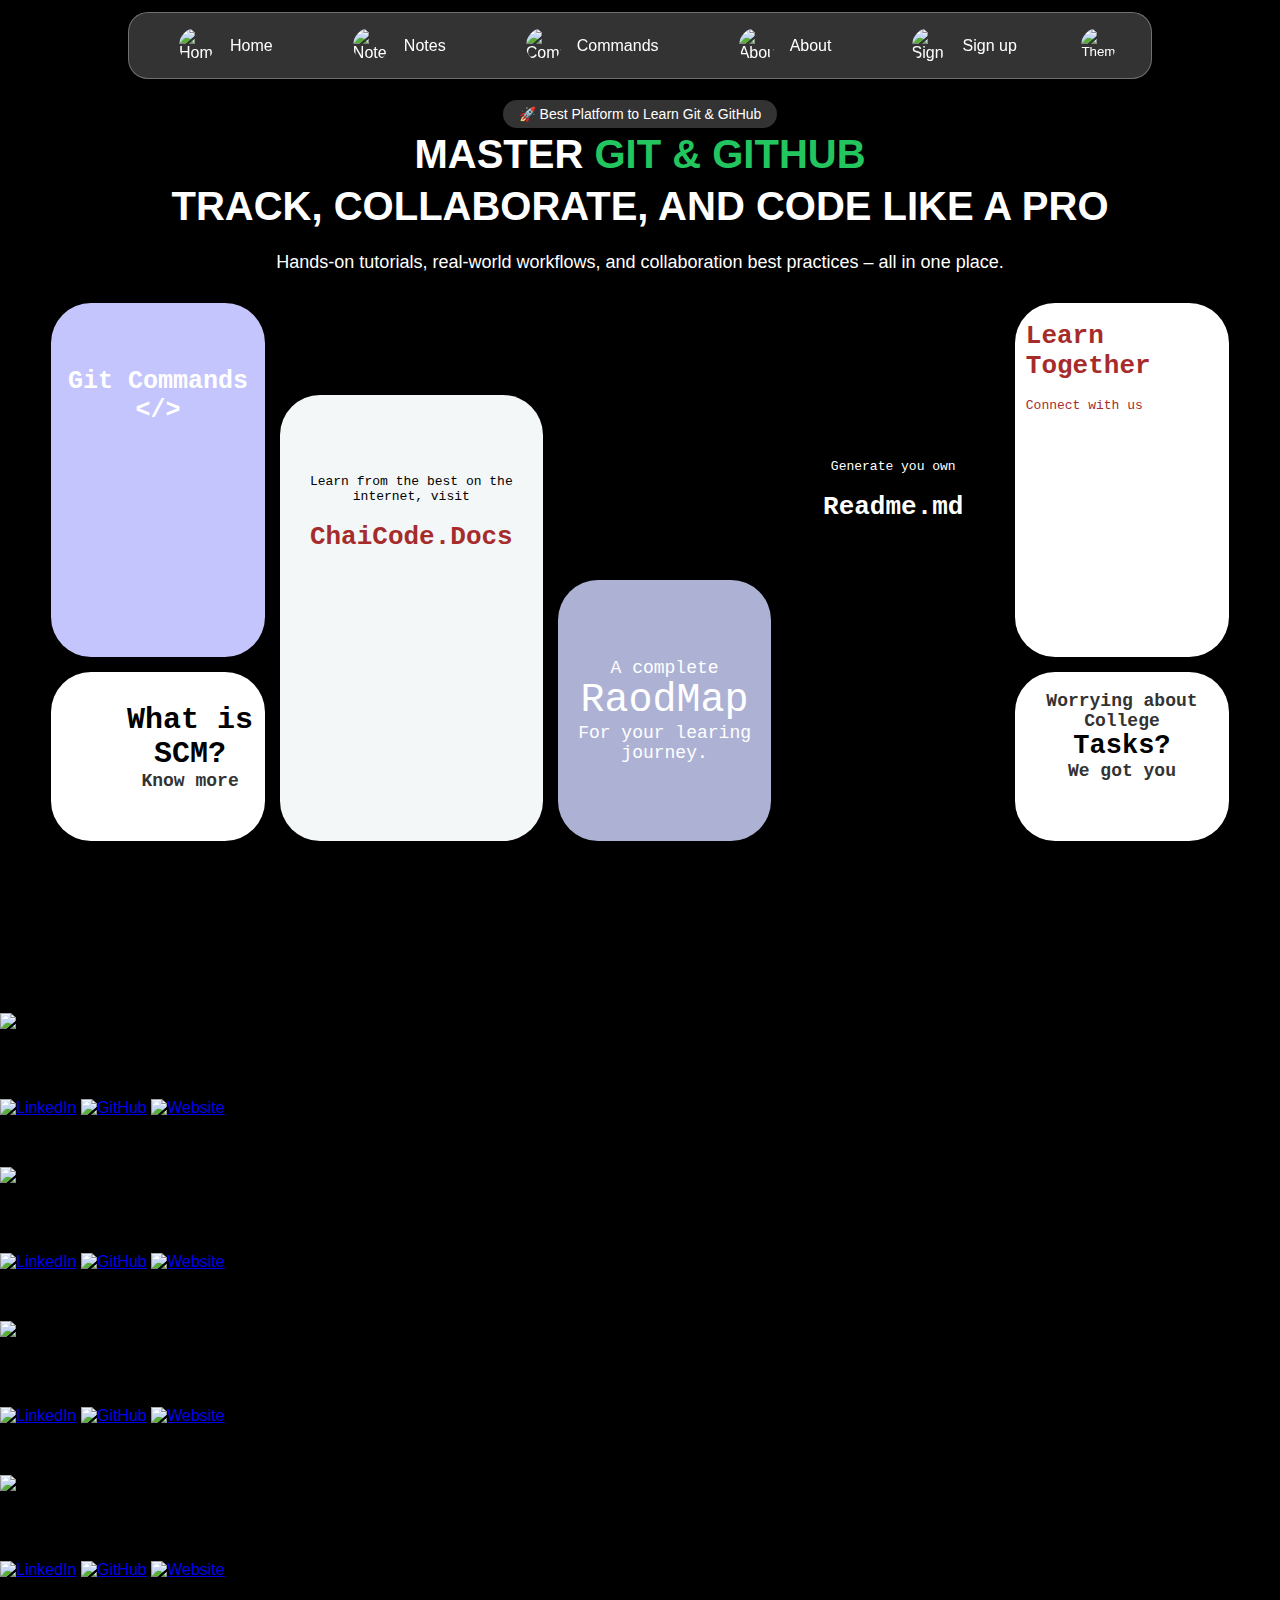
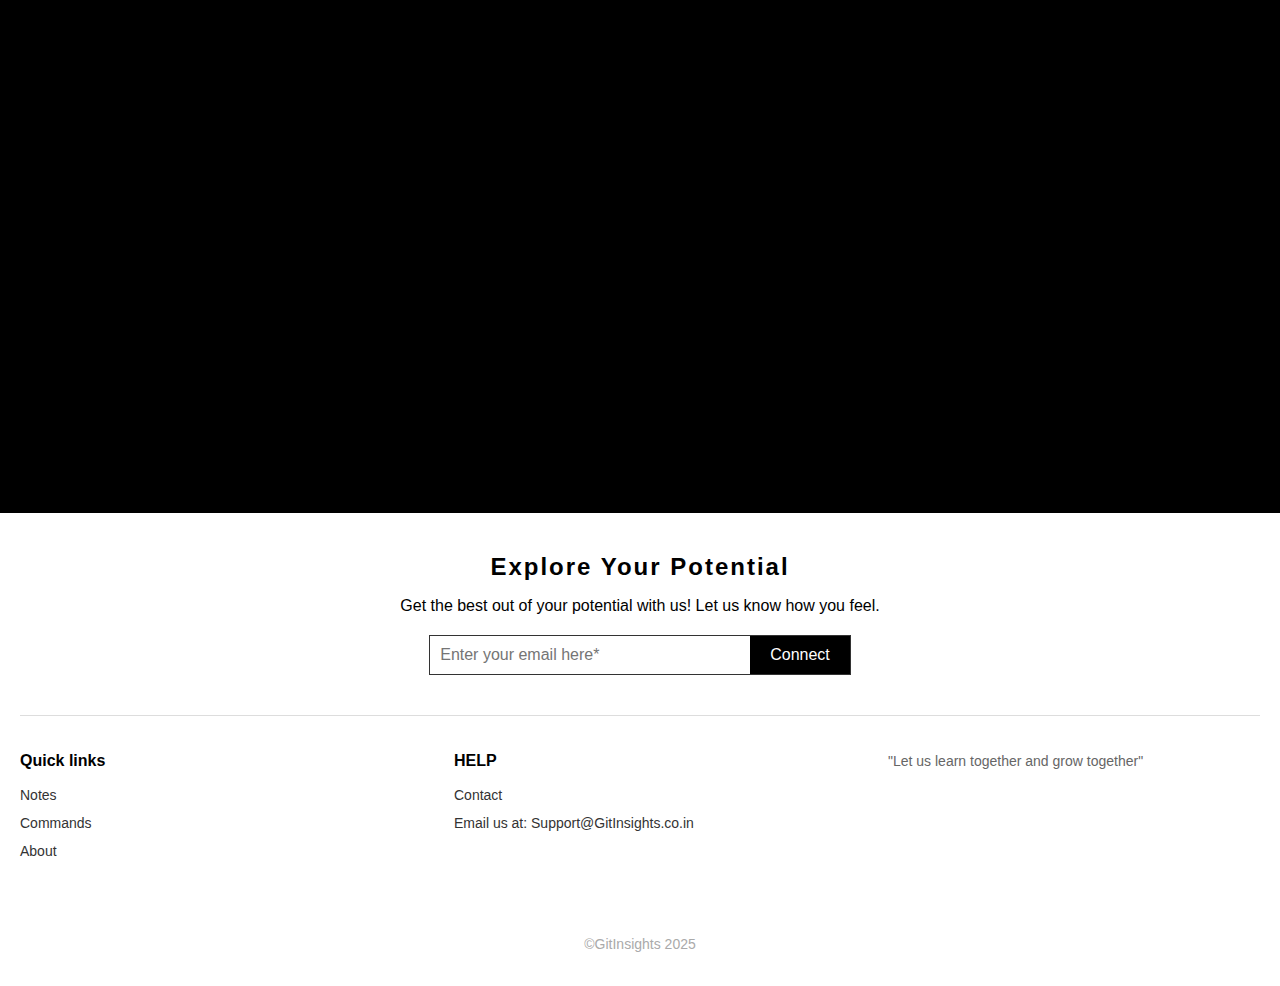
==== index.html @ b29da551 "updating notes link on navbar" ====
<!DOCTYPE html>
<html lang="en">
  <head>
    <meta charset="UTF-8" />
    <meta name="viewport" content="width=device-width, initial-scale=1.0" />
    <title>GitInsights</title>
    <link rel="stylesheet" href="home.css" />
    <link rel="icon" href="images\logo.png" type="image/png" />
    </head>
  <body>
    <nav class="navbar">
      <div class="navbar-container">
        <div class="navbar-items">
          <a href="#" class="navbar-item">
            <img
              src="https://i.pinimg.com/474x/7a/4e/06/7a4e0680f640a082ff37ab91f86bae1f.jpg"
              alt="Home"
              class="navbar-icon"
            />
            <span>Home</span>
          </a>
          <a href="notes.html" class="navbar-item">
            <img
              src="https://i.pinimg.com/474x/30/e2/13/30e213be64a823462db0dcf66d9ec0a9.jpg"
              alt="Notes"
              class="navbar-icon"
            />
            <span>Notes</span>
          </a>
          <a href="#" class="navbar-item">
            <img
              src="https://i.pinimg.com/474x/65/ce/f3/65cef34884f3d3936e85ee51a907212b.jpg"
              alt="Commands"
              class="navbar-icon"
            />
            <span>Commands</span>
          </a>
          <a href="#" class="navbar-item">
            <img
              src="https://i.pinimg.com/474x/ae/3d/15/ae3d150a02f8e238a585eb3b82d9f47a.jpg"
              alt="About"
              class="navbar-icon"
            />
            <span>About</span>
          </a>
          <a href="login.html" class="navbar-item">
            <img
              src="https://i.pinimg.com/474x/3c/ae/07/3cae079ca0b9e55ec6bfc1b358c9b1e2.jpg"
              alt="Sign up"
              class="navbar-icon"
            />
            <span>Sign up</span>
          </a>
          <!-- Theme Toggle Button -->
          <button id="theme-toggle" class="navbar-item theme-toggle-button">
            <img
              src="https://i.pinimg.com/736x/44/60/ea/4460ea86bcd6973935f1f1c8fa1fc4da.jpg"
              alt="Theme Toggle"
              class="navbar-icon"
            />
          </button>
        </div>
      </div>
    </nav>

    <section class="hero">
      <div class="badge">🚀 Best Platform to Learn Git & GitHub</div>
      <h1>
        MASTER <span class="highlight">GIT & GITHUB</span><br />
        TRACK, COLLABORATE, AND CODE LIKE A PRO
      </h1>
      <p>
        Hands-on tutorials, real-world workflows, and collaboration best
        practices – all in one place.
      </p>
    </section>

    <div class="parent">
      <div class="div1">Git Commands &lt;/&gt;</div>
      <div class="div3">
        What is SCM?
        <p>Know more</p>
      </div>
      <div
        class="div4"
        onclick="window.open('https://docs.chaicode.com/git-and-github/', '_blank')"
      >
        Learn from the best on the internet, visit
        <h1>ChaiCode.Docs</h1>
      </div>
      <div class="div6">
        A complete
        <p>RaodMap</p>
        For your learing journey.
      </div>
      <div
        class="div7"
        onclick="window.open('https://rahuldkjain.github.io/gh-profile-readme-generator/', '_blank')"
      >
        Generate you own
        <h1>Readme.md</h1>
      </div>
      <div
        class="div8"
        onclick="document.getElementById('testimonials-section').scrollIntoView({ behavior: 'smooth' });"
      >
        <h1>Learn Together</h1>
        Connect with us
      </div>
      <div class="div9">
        <p>Worrying about College</p>
        <h2>Tasks?</h2>
        <p>We got you</p>
      </div>
    </div>

    <section class="testimonials-section" id="testimonials-section">
      <h1>&lt;/&gt;Developers</h1>
      <p class="sub-heading">
        Developed as a team project for Source Code management
      </p>

      <div class="testimonials-container">
        <div class="testimonial-box">
          <img
            src="https://i.pinimg.com/enabled_hi/474x/17/df/a9/17dfa916f8e4ca133dbbf0b4fbf76c3c.jpg"
            alt="Aman Singh"
          />
          <h2>Aman Singh</h2>
          <div class="social-icons">
            <a href="https://www.linkedin.com/in/aman-singh-96115a335/"
              ><img
                src="https://i.pinimg.com/474x/8a/15/b6/8a15b646a6856d20854c2ac22623d971.jpg"
                alt="LinkedIn"
            /></a>
            <a href="https://github.com/Amxn-7"
              ><img
                src="https://i.pinimg.com/474x/64/88/0b/64880b9b0fe5b53bbe3f7280d262b33f.jpg"
                alt="GitHub"
            /></a>
            <a
              href="https://mail.google.com/mail/?view=cm&fs=1&to=abhisheksharma7340733@gmail.com,aman8560856@gmail.com&su=Inquiry&body=Hey%2C%20really%20liked%20your%20work%2C%20I%20would%20love%20to%20collaborate%20with%20you."
              target="_blank"
              ><img
                src="https://i.pinimg.com/474x/26/c7/08/26c7089c48f9bb763e9cca3db502bd57.jpg"
                alt="Website"
            /></a>
          </div>
          <p class="quote">
            The claims of duty or the obligations of business it will frequently
            occur that pleasures have to be repudiated and annoyances accepted.
          </p>
        </div>

        <div class="testimonial-box">
          <img
            src="https://i.pinimg.com/474x/a1/75/4d/a1754d2764d039042cd869db45c77d6f.jpg"
            alt="Abhishek"
          />
          <h2>Abhishek</h2>
          <div class="social-icons">
            <a href="https://www.linkedin.com/in/abhishek-sharma-16a8071b7/"
              ><img
                src="https://i.pinimg.com/474x/8a/15/b6/8a15b646a6856d20854c2ac22623d971.jpg"
                alt="LinkedIn"
            /></a>
            <a href="https://github.com/abhishekkksharma"
              ><img
                src="https://i.pinimg.com/474x/64/88/0b/64880b9b0fe5b53bbe3f7280d262b33f.jpg"
                alt="GitHub"
            /></a>
            <a
              href="https://mail.google.com/mail/?view=cm&fs=1&to=abhisheksharma7340733@gmail.com,aman8560856@gmail.com&su=Inquiry&body=Hey%2C%20really%20liked%20your%20work%2C%20I%20would%20love%20to%20collaborate%20with%20you."
              target="_blank"
              ><img
                src="https://i.pinimg.com/474x/26/c7/08/26c7089c48f9bb763e9cca3db502bd57.jpg"
                alt="Website"
            /></a>
          </div>
          <p class="quote">
            The claims of duty or the obligations of business it will frequently
            occur that pleasures have to be repudiated and annoyances accepted.
          </p>
        </div>

        <div class="testimonial-box">
          <img
            src="https://i.pinimg.com/474x/47/8b/b3/478bb3b8a89013ada49c03467d26cee2.jpg"
            alt="Addy"
          />
          <h2>Addy</h2>
          <div class="social-icons">
            <a href="#"
              ><img
                src="https://i.pinimg.com/474x/8a/15/b6/8a15b646a6856d20854c2ac22623d971.jpg"
                alt="LinkedIn"
            /></a>
            <a href="https://github.com/addy0019"
              ><img
                src="https://i.pinimg.com/474x/64/88/0b/64880b9b0fe5b53bbe3f7280d262b33f.jpg"
                alt="GitHub"
            /></a>
            <a
              href="https://mail.google.com/mail/?view=cm&fs=1&to=abhisheksharma7340733@gmail.com,aman8560856@gmail.com&su=Inquiry&body=Hey%2C%20really%20liked%20your%20work%2C%20I%20would%20love%20to%20collaborate%20with%20you."
              target="_blank"
              ><img
                src="https://i.pinimg.com/474x/26/c7/08/26c7089c48f9bb763e9cca3db502bd57.jpg"
                alt="Website"
            /></a>
          </div>
          <p class="quote">
            The claims of duty or the obligations of business it will frequently
            occur that pleasures have to be repudiated and annoyances accepted.
          </p>
        </div>

        <div class="testimonial-box">
          <img
            src="https://i.pinimg.com/474x/ef/ff/70/efff7099ac16556c6f83ba47d08a3650.jpg"
            alt="Mridul"
          />
          <h2>Mridul</h2>
          <div class="social-icons">
            <a href="#"
              ><img
                src="https://i.pinimg.com/474x/8a/15/b6/8a15b646a6856d20854c2ac22623d971.jpg"
                alt="LinkedIn"
            /></a>
            <a href="https://github.com/Mridul-1432"
              ><img
                src="https://i.pinimg.com/474x/64/88/0b/64880b9b0fe5b53bbe3f7280d262b33f.jpg"
                alt="GitHub"
            /></a>
            <a
              href="https://mail.google.com/mail/?view=cm&fs=1&to=abhisheksharma7340733@gmail.com,aman8560856@gmail.com&su=Inquiry&body=Hey%2C%20really%20liked%20your%20work%2C%20I%20would%20love%20to%20collaborate%20with%20you."
              target="_blank"
              ><img
                src="https://i.pinimg.com/474x/26/c7/08/26c7089c48f9bb763e9cca3db502bd57.jpg"
                alt="Website"
            /></a>
          </div>
          <p class="quote">
            The claims of duty or the obligations of business it will frequently
            occur that pleasures have to be repudiated and annoyances accepted.
          </p>
        </div>
      </div>
    </section>

    <script>
      // JavaScript for Theme Toggle
      const themeToggle = document.getElementById("theme-toggle");
      const body = document.body;

      // Check for saved theme in localStorage
      const savedTheme = localStorage.getItem("theme");
      if (savedTheme) {
        body.classList.add(savedTheme);
      }

      themeToggle.addEventListener("click", () => {
        body.classList.toggle("light-theme");
        if (body.classList.contains("light-theme")) {
          localStorage.setItem("theme", "light-theme");
        } else {
          localStorage.setItem("theme", "");
        }
      });
    </script>

    <!-------------------------------------- footer section     ---------------------------------------->
    <div class="container-footer">
      <section class="newsletter">
        <h2>Explore Your Potential</h2>
        <p>
          Get the best out of your potential with us! Let us know how you feel.
        </p>
        <form class="email-form">
          <input type="email" placeholder="Enter your email here*" required />
          <button type="submit">Connect</button>
        </form>
      </section>

      <footer>
        <div class="footer-section about">
          <h3>Quick links</h3>
          <ul>
            <li><a href="#">Notes</a></li>
            <li><a href="jobs.html">Commands</a></li>
            <li><a href="#">About</a></li>
          </ul>
        </div>

        <div class="footer-section help">
          <h3>HELP</h3>
          <ul>
            <li>
              <a
                href="mailto:abhisheksharma7340733@gmail.com,aman8560856@gmail.com?subject=Inquiry&body=Hello%20there,%20I'd%20like%20to%20ask..."
                target="_blank"
                >Contact</a
              >
            </li>
            <li>
              <a
                href="mailto:abhisheksharma7340733@gmail.com,aman8560856@gmail.com?subject=Inquiry&body=Hello%20there,%20I'd%20like%20to%20ask..."
                target="_blank"
                id="support"
                >Email us at: Support@GitInsights.co.in</a
              >
            </li>
          </ul>
        </div>

        <div class="footer-section bio">
          <p>"Let us learn together and grow together"</p>
        </div>
      </footer>

      <div class="copyright">
        <p>©GitInsights 2025</p>
      </div>
    </div>
  </body>
</html>
---- home.css ----
/* Light Theme */
body.light-theme {
  background-color: rgb(212, 204, 204);
}

body.light-theme .navbar {
  background: rgba(255, 255, 255, 0.267); /* Darker background for contrast */
  border: 1px solid rgba(0, 0, 0, 0.3); /* Darker border */
}

body.light-theme .navbar-item {
  color: rgb(0, 0, 0); /* Black text for light theme */
}

body.light-theme .navbar-item:hover {
  background: rgb(255, 255, 255); /* Darker hover effect */
}

/* Toggle Button Styling */
.theme-toggle-button {
  cursor: pointer;
  background: none;
  border: none;
  width: 34px; /* Fixed width for circle */
  height: 34px; /* Fixed height for circle */
  border-radius: 50%; /* Make it circular */
  display: flex;
  align-items: center;
  justify-content: center;
  transition: background 0.3s ease;
}

.theme-toggle-button:hover {
  background: rgba(255, 255, 255, 0.4);
}

body.light-theme .theme-toggle-button:hover {
  background: rgb(255, 255, 255); /* Darker hover effect */
}

.theme-toggle-button .navbar-icon {
  width: 35px; /* Adjust icon size */
  height: 35px;
  filter: invert(0); /* Make icon white in dark theme */
}

body.light-theme .theme-toggle-button .navbar-icon {
  filter: invert(1); /* Make icon black in light theme */
}

html {
  scroll-behavior: smooth;
}
body {
  margin: 0;
  height: 100vh;
  font-family: Arial, sans-serif;
  background-color: black;
  /* background: radial-gradient(
    circle at center,
    #000000 0%,
    #030637 50%,
    #000000 100%
  );
  background-size: 200% 200%;
  animation: gradientAnimation 40s ease infinite;
}

@keyframes gradientAnimation {
  0% {
    background-position: 0% 50%;
  }
  50% {
    background-position: 100% 50%;
  }
  100% {
    background-position: 0% 50%;
  } */
}
/* Dark Theme: Hero Section */
body:not(.light-theme) .hero h1,
body:not(.light-theme) .hero p {
  color: white;
}

body:not(.light-theme) .badge {
  background-color: rgba(255, 255, 255, 0.2);
  color: white;
}

.navbar {
  background: rgba(255, 255, 255, 0.2);
  backdrop-filter: blur(10px);
  border-radius: 20px;
  padding: 5px 10px;
  box-shadow: 0 4px 6px rgba(0, 0, 0, 0.1);
  position: fixed;
  top: 12px;
  left: 10%;
  right: 10%;
  z-index: 1000;
  border: 1px solid rgba(255, 255, 255, 0.3); /* Lighter border for better contrast */
}

.navbar-container {
  display: flex;
  justify-content: space-between;
  align-items: center;
  max-width: 1200px;
  margin: 0 auto;
}

.navbar-items {
  display: flex;
  justify-content: space-around;
  align-items: center;
  width: 100%;
}

.navbar-icon {
  width: 35px; /* You can adjust the size */
  height: 35px;
  border-radius: 18px;
  /* opacity: .7; */
}
.navbar-item span {
  margin-left: 8px;
}

.navbar-item {
  color: rgb(
    255,
    255,
    255
  ); /* White text for better contrast on dark background */
  text-decoration: none;
  padding: 10px 15px;
  border-radius: 20px;
  transition: background 0.3s ease;
  display: flex;
  align-items: center;
  gap: 8px;
}

.navbar-item:hover {
  background: rgba(255, 255, 255, 0.4);
}

/* Hide menu toggle button */
.menu-toggle {
  display: none;
}

.parent {
  display: grid;
  grid-template-columns: repeat(5, 1fr);
  grid-template-rows: repeat(7, 1fr);
  gap: 15px;
  /* height: 600px; */
  height: 70%;
  margin-bottom: 80px;
  margin-left: 4%;
  margin-right: 4%;
  margin-top: -80px;
}
.parent div {
  border-radius: 40px;
}
.parent div:hover {
  border: 2px solid white;
  box-shadow: 0 0 20px rgba(255, 255, 255, 0.7);
  transition: box-shadow 0.3s ease, border 0.3s ease;
}
.div1 {
  grid-row: span 4 / span 4;
  grid-row-start: 2;
  background-color: white;
  background-image: url(https://i.pinimg.com/736x/97/17/1b/97171bd3726ad80a25d7ce7d5028db87.jpg);
  background-color: #c4c5fd;
  background-size: contain;
  background-position: bottom;
  background-repeat: no-repeat;
  color: white;
  font-family: monospace;
  padding-top: 30%;
  font-size: 25px;
  font-weight: bold;
  text-align: center;
}

.div3 {
  grid-row: span 2 / span 2;
  grid-column-start: 1;
  grid-row-start: 6;
  background-image: url(https://i.pinimg.com/474x/53/e4/1e/53e41e4bb6bba5a24deebf3617409715.jpg);
  background-size: contain;
  background-repeat: no-repeat;
  background-position: left bottom;
  background-color: white;
  font-size: 30px;
  font-weight: bold;
  font-family: monospace;
  align-content: center;
  padding-left: 30%;
  text-align: center;
  color: black;
}
.div3 p {
  font-size: 18px;
  margin-top: 0px;
  color: #333;
}

.div4 {
  grid-row: span 5 / span 5;
  grid-column-start: 2;
  grid-row-start: 3;
  background-color: #f3f7f8;
  background-image: url(https://i.pinimg.com/736x/48/b2/3f/48b23f802ec2a3f9a81cf5a308e6ddbe.jpg);
  background-size: contain;
  background-position: bottom;
  background-repeat: no-repeat;
  padding-top: 30%;
  text-align: center;
  padding-left: 30px;
  padding-right: 30px;
  font-family: monospace;
}
.div4 h1{
  font-weight: bold;
  color: #a62c2c;

}

.div6 {
  grid-row: span 3 / span 3;
  grid-column-start: 3;
  grid-row-start: 5;
  background-color: #adb2d4;
  text-align: center;
  align-content: center;
  color: white;
  font-family: monospace;
  font-size: 18px;
  /* padding: 2% 0px 2% 0px; */
}
.div6 p {
  font-size: 40px;
  font-family: monospace;
  font-size: bold;
  margin: 0px;
}

.div7 {
  grid-row: span 5 / span 5;
  grid-column-start: 4;
  grid-row-start: 3;
  background-image: url(https://i.pinimg.com/736x/05/1f/74/051f745b09aa4e6afaeec849dcc30f74.jpg);
  color: white;
  background-size: cover;
  /* align-content: center; */
  background-position: bottom;
  background-repeat: no-repeat;
  font-family: monospace;
  text-align: center;
  padding-top: 30%;
}
.div7 h1{
  font-family: monospace;
  font-weight: bold;
}

.div8 {
  grid-row: span 4 / span 4;
  grid-column-start: 5;
  grid-row-start: 2;
  background-color: white;
  background-image: url(https://i.pinimg.com/474x/38/b0/a4/38b0a4602005472c1f8a743becd1cae9.jpg);
  background-size: cover;
  background-position: left bottom;
  font-family: monospace;
  color: #a62c2c;
  padding-left: 5%;
  font-size: bold;
}
.div8 h1 {
  font-family: monospace;
}

.div9 {
  grid-row: span 2 / span 2;
  grid-column-start: 5;
  grid-row-start: 6;
  background-color: white;
  font-size: 18px;
  font-weight: bold;
  font-family: monospace;
  align-content: center;
  text-align: center;
  color: black;
  background-image: url(https://i.pinimg.com/736x/24/df/e0/24dfe094f34873b4500087bd03bb5c67.jpg);
  background-size: contain;
  background-size: 65%;
  background-position: bottom;
  background-repeat: no-repeat;
  padding-bottom: 40px;
}

.div9 p {
  /* font-size: 30px; */
  margin-top: 0px;
  color: #333;
  margin: 0px 0px;
}
.div9 h2 {
  margin: 0px;
}

.hero {
  text-align: center;
  padding: 100px 0px 0px 0px;
}

.badge {
  display: inline-block;
  padding: 6px 16px;
  background-color: #eaeaea;
  color: #333;
  font-size: 14px;
  font-weight: 500;
  border-radius: 999px;
  margin-bottom: 0px;
}

.hero h1 {
  font-size: 40px;
  font-weight: 900;
  line-height: 1.3;
  color: #111;
  margin: 0;
}

.hero h1 .highlight {
  color: #22c55e; /* Green */
}

.hero p {
  margin-top: 20px;
  color: #555;
  font-size: 18px;
  font-weight: 400;
}

@media (max-width: 600px) {
  .hero h1 {
    font-size: 30px;
  }

  .hero p {
    font-size: 16px;
  }
}

/* Footer Bottom */

.container-footer {
  /* width: 100%; */
  margin: 0 auto;
  padding: 20px;
  background-color: white;
  margin-top: 500px;
}

.newsletter {
  text-align: center;
  margin-bottom: 40px;
}

.newsletter h2 {
  font-size: 24px;
  font-weight: 600;
  color: black;
  letter-spacing: 2px;
  margin-bottom: 10px;
  text-align: center;
}

.newsletter p {
  margin-bottom: 20px;
}

.email-form {
  display: inline-flex;
  border: 1px solid #333;
}

.email-form input[type="email"] {
  padding: 10px;
  border: none;
  outline: none;
  width: 300px;
  font-size: 16px;
}

.email-form button {
  padding: 10px 20px;
  background-color: #000;
  color: #fff;
  border: none;
  cursor: pointer;
  font-size: 16px;
}

footer {
  display: flex;
  justify-content: space-between;
  padding: 20px 0;
  border-top: 1px solid #ddd;
  margin-bottom: 40px;
}

.footer-section {
  width: 30%;
}

.footer-section h3 {
  font-size: 16px;
  font-weight: bold;
  margin-bottom: 10px;
}

.footer-section ul {
  list-style-type: none;
}

.footer-section ul li {
  margin-bottom: 10px;
}

.footer-section ul li a {
  text-decoration: none;
  color: #333;
  font-size: 14px;
  margin-left: -40px;
}

.footer-section.bio p {
  font-size: 14px;
  line-height: 1.6;
  color: #666;
}

.copyright {
  text-align: center;
  font-size: 14px;
  color: #aaa;
}

@media (max-width: 480px) {
  .email-form input[type="email"] {
    padding: 8px;
    border: none;
    outline: none;
    width: 250px;
    font-size: 16px;
  }
  .copyright {
    text-align: center;
    margin: -20px 0px -20px 0px;
  }
}

/* Responsive Styles for Mobile */
@media (max-width: 1200px) {
  .navbar {
    left: 10%;
    right: 10%;
    align-self: center;
  }
  .navbar-items {
    justify-content: space-between;
    padding: 0px;
  }
}
@media (max-width: 768px) {
  .navbar {
    left: 10%;
    right: 10%;
    height: 40px;
    align-self: center;
  }

  .navbar-item span {
    display: none; /* Hide text labels on small screens */
  }

  .navbar-items {
    justify-content: space-between;
    padding: 0px;
  }

  .navbar-item {
    padding: 0px;
  }
}

@media (max-width: 480px) {
  .navbar {
    left: 5%;
    right: 5%;
    height: 35px;
    align-self: center;
  }
  .navbar-items :hover {
    padding: 0px;
  }
  .parent {
    max-height: 20%;
    margin-top: -10px;
    gap: 8px;
    margin-left: 8px;
    margin-right: 8px;
  }
  .parent div {
    border-radius: 8px;
  }
  .hero {
    margin: 5%;
    padding-bottom: 0px;
    margin-top: 0px;
  }
  .hero h1 {
    font-size: 18px;
  }
  .badge {
    font-size: 8px;
    margin-bottom: 5px;
  }
  .hero p {
    font-size: 10px;
    margin-bottom: 0px;
  }
}
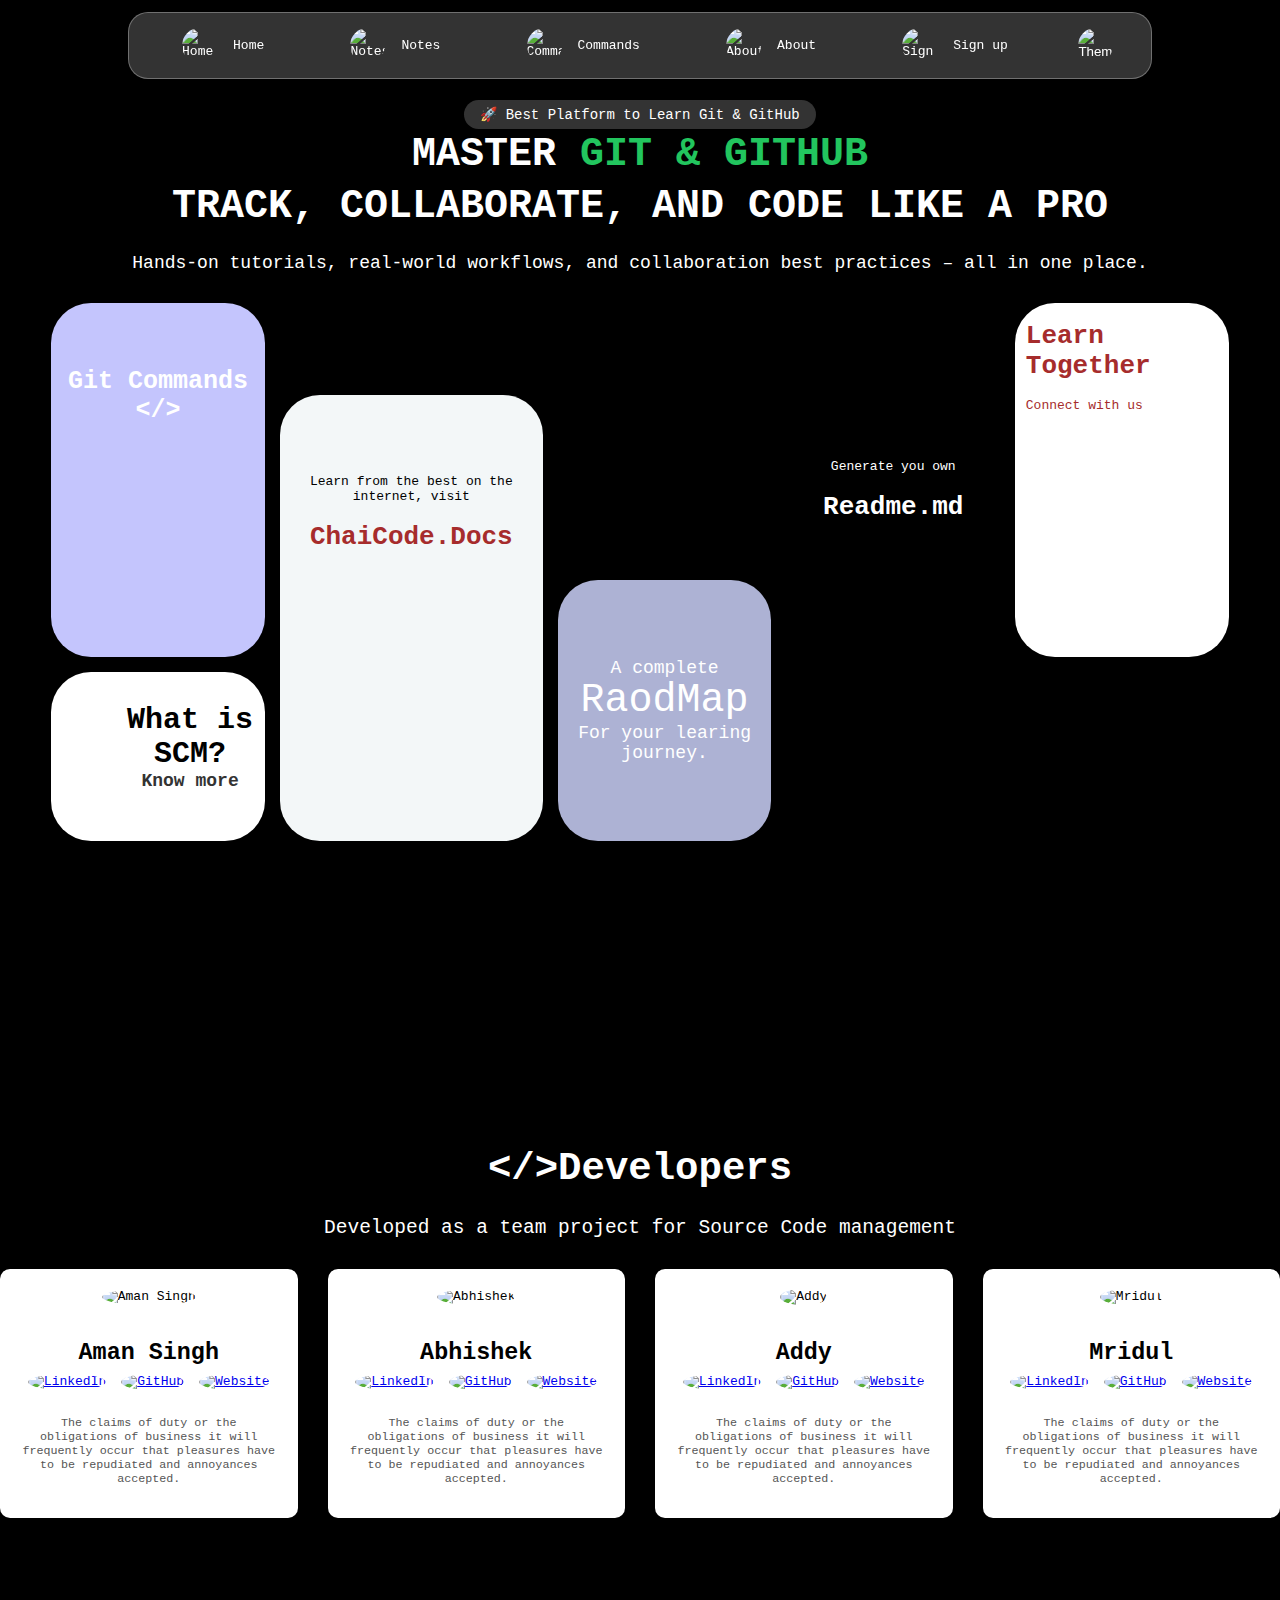
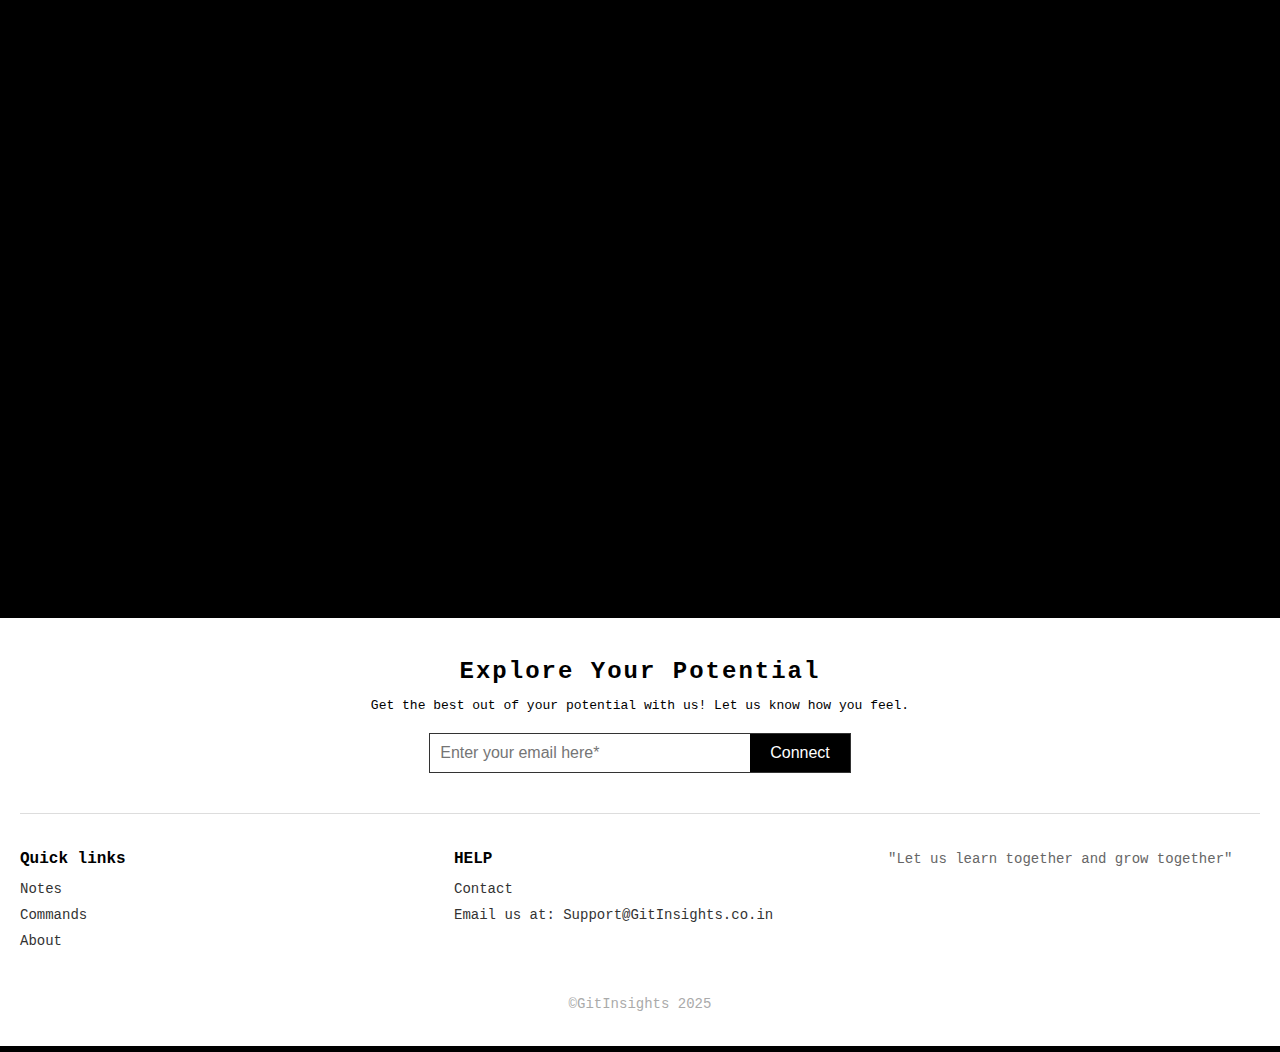
==== commit ef1e71f5: "add video section to notes and animation to hero section (index.html)" ====
--- a/index.html
+++ b/index.html
@@ -6,7 +6,7 @@
     <title>GitInsights</title>
     <link rel="stylesheet" href="home.css" />
     <link rel="icon" href="images\logo.png" type="image/png" />
-    </head>
+  </head>
   <body>
     <nav class="navbar">
       <div class="navbar-container">
@@ -27,7 +27,7 @@
             />
             <span>Notes</span>
           </a>
-          <a href="#" class="navbar-item">
+          <a href="commands.html" class="navbar-item">
             <img
               src="https://i.pinimg.com/474x/65/ce/f3/65cef34884f3d3936e85ee51a907212b.jpg"
               alt="Commands"
@@ -35,7 +35,7 @@
             />
             <span>Commands</span>
           </a>
-          <a href="#" class="navbar-item">
+          <a href="about.html" class="navbar-item">
             <img
               src="https://i.pinimg.com/474x/ae/3d/15/ae3d150a02f8e238a585eb3b82d9f47a.jpg"
               alt="About"
@@ -76,7 +76,7 @@
     </section>
 
     <div class="parent">
-      <div class="div1">Git Commands &lt;/&gt;</div>
+      <div class="div1" onclick="window.location.href='commands.html'">Git Commands &lt;/&gt;</div>
       <div class="div3">
         What is SCM?
         <p>Know more</p>
@@ -139,7 +139,7 @@
                 alt="GitHub"
             /></a>
             <a
-              href="https://mail.google.com/mail/?view=cm&fs=1&to=abhisheksharma7340733@gmail.com,aman8560856@gmail.com&su=Inquiry&body=Hey%2C%20really%20liked%20your%20work%2C%20I%20would%20love%20to%20collaborate%20with%20you."
+              href="https://mail.google.com/mail/?view=cm&fs=1&to=aman8560856@gmail.com&su=Inquiry&body=Hey%2C%20really%20liked%20your%20work%2C%20I%20would%20love%20to%20collaborate%20with%20you."
               target="_blank"
               ><img
                 src="https://i.pinimg.com/474x/26/c7/08/26c7089c48f9bb763e9cca3db502bd57.jpg"
@@ -170,7 +170,7 @@
                 alt="GitHub"
             /></a>
             <a
-              href="https://mail.google.com/mail/?view=cm&fs=1&to=abhisheksharma7340733@gmail.com,aman8560856@gmail.com&su=Inquiry&body=Hey%2C%20really%20liked%20your%20work%2C%20I%20would%20love%20to%20collaborate%20with%20you."
+              href="https://mail.google.com/mail/?view=cm&fs=1&to=abhisheksharma7340733@gmail.com&su=Inquiry&body=Hey%2C%20really%20liked%20your%20work%2C%20I%20would%20love%20to%20collaborate%20with%20you."
               target="_blank"
               ><img
                 src="https://i.pinimg.com/474x/26/c7/08/26c7089c48f9bb763e9cca3db502bd57.jpg"
@@ -201,7 +201,7 @@
                 alt="GitHub"
             /></a>
             <a
-              href="https://mail.google.com/mail/?view=cm&fs=1&to=abhisheksharma7340733@gmail.com,aman8560856@gmail.com&su=Inquiry&body=Hey%2C%20really%20liked%20your%20work%2C%20I%20would%20love%20to%20collaborate%20with%20you."
+              href="https://mail.google.com/mail/?view=cm&fs=1&to=aditya0019.becse24@chitkara.edu.in&su=Inquiry&body=Hey%2C%20really%20liked%20your%20work%2C%20I%20would%20love%20to%20collaborate%20with%20you."
               target="_blank"
               ><img
                 src="https://i.pinimg.com/474x/26/c7/08/26c7089c48f9bb763e9cca3db502bd57.jpg"
@@ -232,7 +232,7 @@
                 alt="GitHub"
             /></a>
             <a
-              href="https://mail.google.com/mail/?view=cm&fs=1&to=abhisheksharma7340733@gmail.com,aman8560856@gmail.com&su=Inquiry&body=Hey%2C%20really%20liked%20your%20work%2C%20I%20would%20love%20to%20collaborate%20with%20you."
+              href="https://mail.google.com/mail/?view=cm&fs=1&to=mridul1432.becse24@chitkara.edu.in&su=Inquiry&body=Hey%2C%20really%20liked%20your%20work%2C%20I%20would%20love%20to%20collaborate%20with%20you."
               target="_blank"
               ><img
                 src="https://i.pinimg.com/474x/26/c7/08/26c7089c48f9bb763e9cca3db502bd57.jpg"
@@ -265,6 +265,16 @@
         } else {
           localStorage.setItem("theme", "");
         }
+      });
+
+      // slide up animation////
+      window.addEventListener("DOMContentLoaded", () => {
+        const elements = document.querySelectorAll(".parent > div");
+        elements.forEach((el, index) => {
+          setTimeout(() => {
+            el.classList.add("slide-up");
+          }, index * 150); // staggered delay
+        });
       });
     </script>
 
@@ -322,4 +332,4 @@
       </div>
     </div>
   </body>
-</html>+</html>
--- a/home.css
+++ b/home.css
@@ -15,6 +15,13 @@
 body.light-theme .navbar-item:hover {
   background: rgb(255, 255, 255); /* Darker hover effect */
 }
+
+body.light-theme .testimonials-section h1,
+body.light-theme .testimonials-section h3,
+body.light-theme .testimonials-section p {
+  color: black;
+}
+
 
 /* Toggle Button Styling */
 .theme-toggle-button {
@@ -54,7 +61,7 @@
 body {
   margin: 0;
   height: 100vh;
-  font-family: Arial, sans-serif;
+  font-family: monospace;
   background-color: black;
   /* background: radial-gradient(
     circle at center,
@@ -165,12 +172,23 @@
 }
 .parent div {
   border-radius: 40px;
+  opacity: 0;
+  transform: translateY(50px);
+  transition: all 0.6s ease-out;
+
 }
 .parent div:hover {
   border: 2px solid white;
   box-shadow: 0 0 20px rgba(255, 255, 255, 0.7);
   transition: box-shadow 0.3s ease, border 0.3s ease;
-}
+  cursor:pointer;
+}
+
+.parent > div.slide-up {
+  opacity: 1;
+  transform: translateY(0);
+}
+
 .div1 {
   grid-row: span 4 / span 4;
   grid-row-start: 2;
@@ -351,6 +369,90 @@
   font-weight: 400;
 }
 
+
+
+.testimonials-section {
+  text-align: center;
+    padding: 200px 0px;
+    margin-top: 0px;
+
+  }
+
+.testimonials-section h1 {
+    font-size: 3em;
+    font-weight: 700;
+    color: white;
+    font-family:monospace;;
+  }
+
+.sub-heading {
+    font-size: 1.5em;
+    color: white;
+    margin: 10px 0 30px;
+}
+
+.testimonials-container {
+    display: flex;
+    justify-content: center;
+    gap: 30px;
+}
+
+.testimonial-box {
+    background-color: #fff;
+    padding: 20px;
+    border-radius: 10px;
+    box-shadow: 0 0 10px rgba(0, 0, 0, 0.1);
+    width: 300px;
+    text-align: center;
+    transition: transform 0.3s ease;
+
+}
+.testimonial-box:hover{
+  transform: translateY(-10px);
+
+}
+
+.testimonial-box img {
+    border-radius: 50%;
+    margin-bottom: 15px;
+    width: 100px;
+}
+
+.testimonial-box h2 {
+    font-size: 1.8em;
+    margin-bottom: 5px;
+    font-family: monospace;
+  }
+
+.testimonial-box .position {
+    color: #777;
+    margin-bottom: 15px;
+}
+
+.testimonial-box .quote {
+    font-size: 0.9em;
+    color: #555;
+}
+
+.testimonial-box .social-icons {
+  margin: 8px 0;
+  display: flex;
+  gap: 15px;
+  justify-content: center;
+}
+
+.testimonial-box .social-icons img {
+  width: 24px;
+  height: 24px;
+  transition: transform 0.3s ease;
+}
+
+.testimonial-box .social-icons img:hover {
+  transform: scale(1.2);
+}
+
+
+
 @media (max-width: 600px) {
   .hero h1 {
     font-size: 30px;
@@ -416,7 +518,6 @@
   justify-content: space-between;
   padding: 20px 0;
   border-top: 1px solid #ddd;
-  margin-bottom: 40px;
 }
 
 .footer-section {
@@ -461,7 +562,7 @@
     padding: 8px;
     border: none;
     outline: none;
-    width: 250px;
+    width: 200px;
     font-size: 16px;
   }
   .copyright {
@@ -515,29 +616,92 @@
     padding: 0px;
   }
   .parent {
-    max-height: 20%;
+    max-height: 30%;
     margin-top: -10px;
     gap: 8px;
     margin-left: 8px;
     margin-right: 8px;
+    margin-bottom: 0px;
+    /* padding-left: 4%; */
+    padding-right: 4%;
   }
   .parent div {
+    width: 110%;
     border-radius: 8px;
+    font-size: 10px;
+    padding-left: 5px;
+    padding-right: 5px;
+    padding-top: 8%;
+    align-content: center;
+    font-weight: bold;
+    /* padding-top: 10%; */
+  }
+  .parent div p{
+    font-size: 8px;
+  }
+  .parent .div4 {
+    margin-left: 20px;
+  }
+  .parent .div4 h1{
+    /* font-size: 10px ; */
+    font-weight: bold;
+  }
+  .parent .div7{
+    margin-left: -32px;
+    width: 130%;
+  }
+  .parent h1 {
+    font-size: 8px;
+  } 
+  .div6{
+    display:none;
   }
   .hero {
     margin: 5%;
+    margin-bottom: 0px;
     padding-bottom: 0px;
     margin-top: 0px;
+    padding-top: 80px;
   }
   .hero h1 {
-    font-size: 18px;
+    font-size: 20px;
   }
   .badge {
-    font-size: 8px;
+    font-size: 10px;
     margin-bottom: 5px;
   }
   .hero p {
-    font-size: 10px;
+    font-size: 12px;
     margin-bottom: 0px;
   }
-}
+  .testimonials-section{
+    padding-left: 2%;
+    padding-right: 2%;
+  }
+
+  .testimonials-section h1 {
+    font-size: 24px;
+   }
+   .sub-heading {
+   font-size: 14px;
+   
+   }
+   
+  .testimonials-container {
+    flex-direction: column; 
+    align-items: center;
+    margin-top: 0px;
+}
+
+.testimonial-box {
+    margin-bottom: 20px;
+    margin-left: 16%;
+    margin-right: 16%;
+
+}
+
+}
+
+
+
+
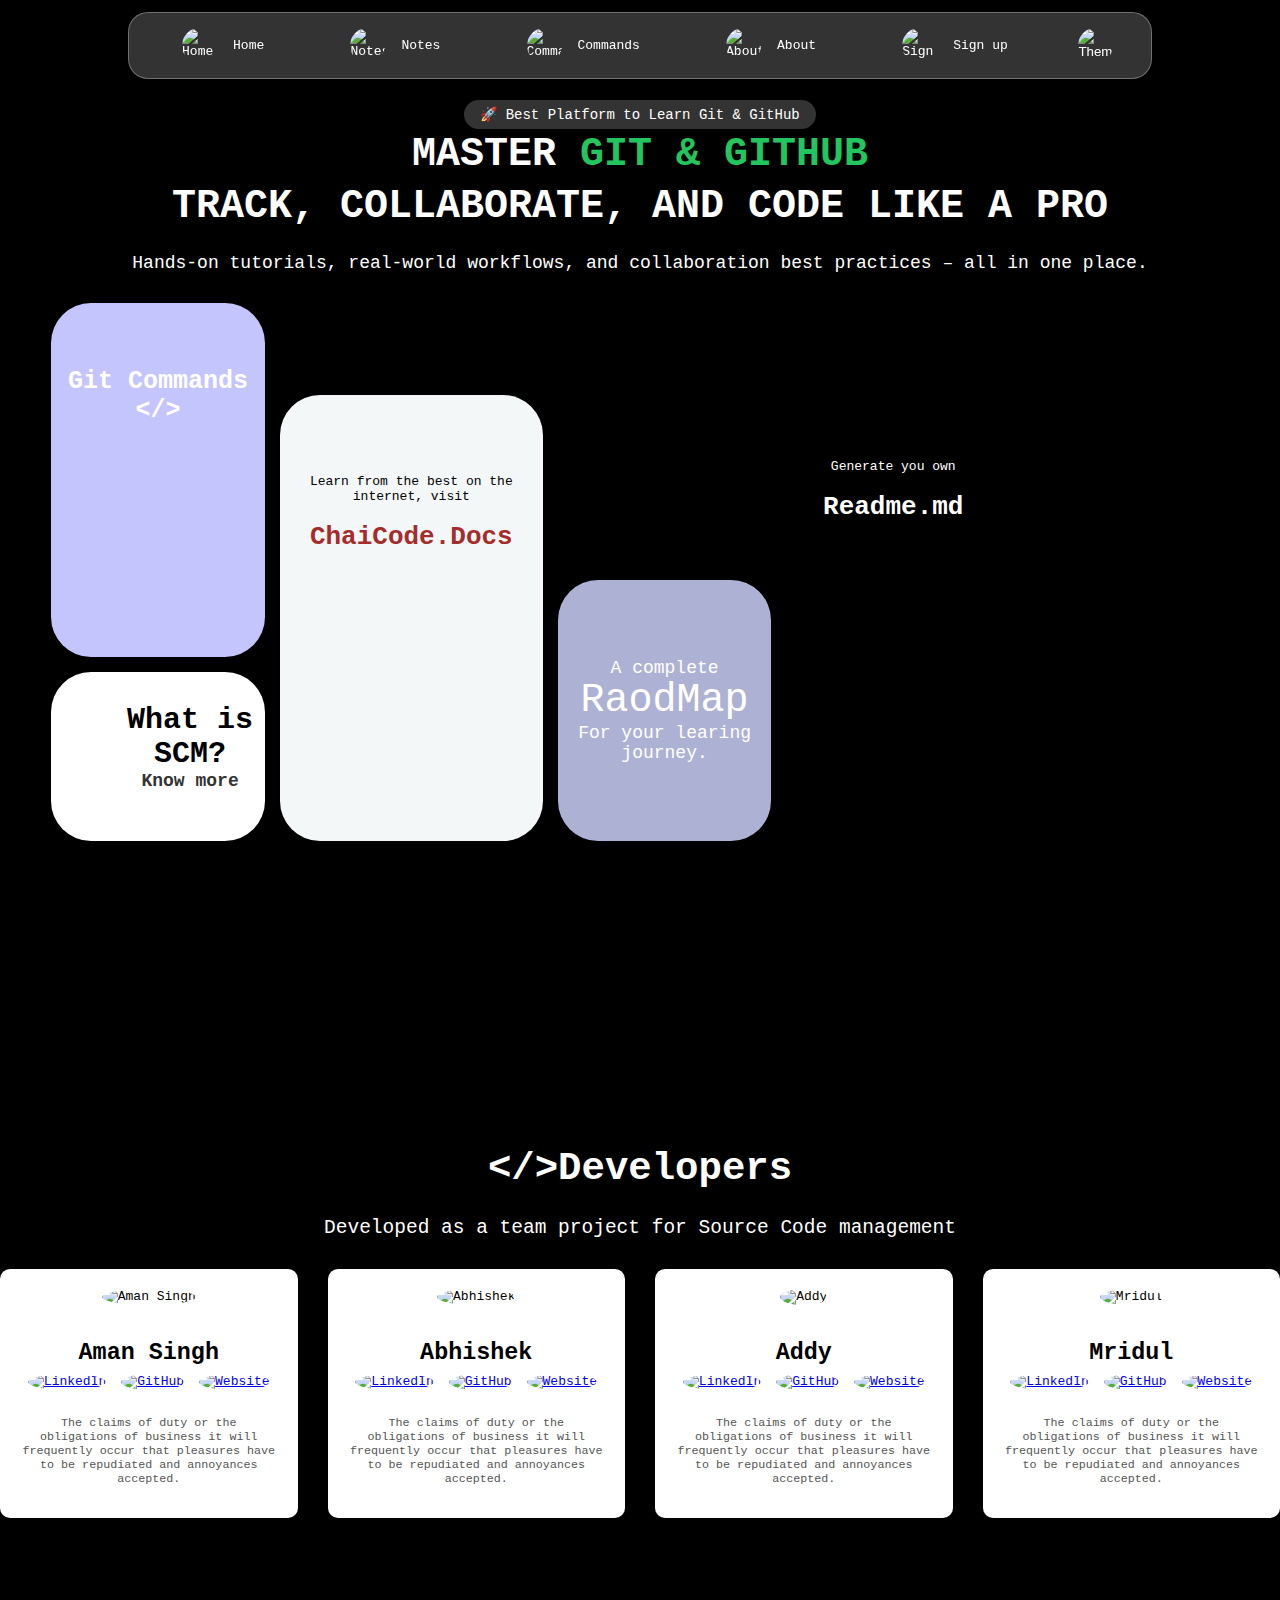
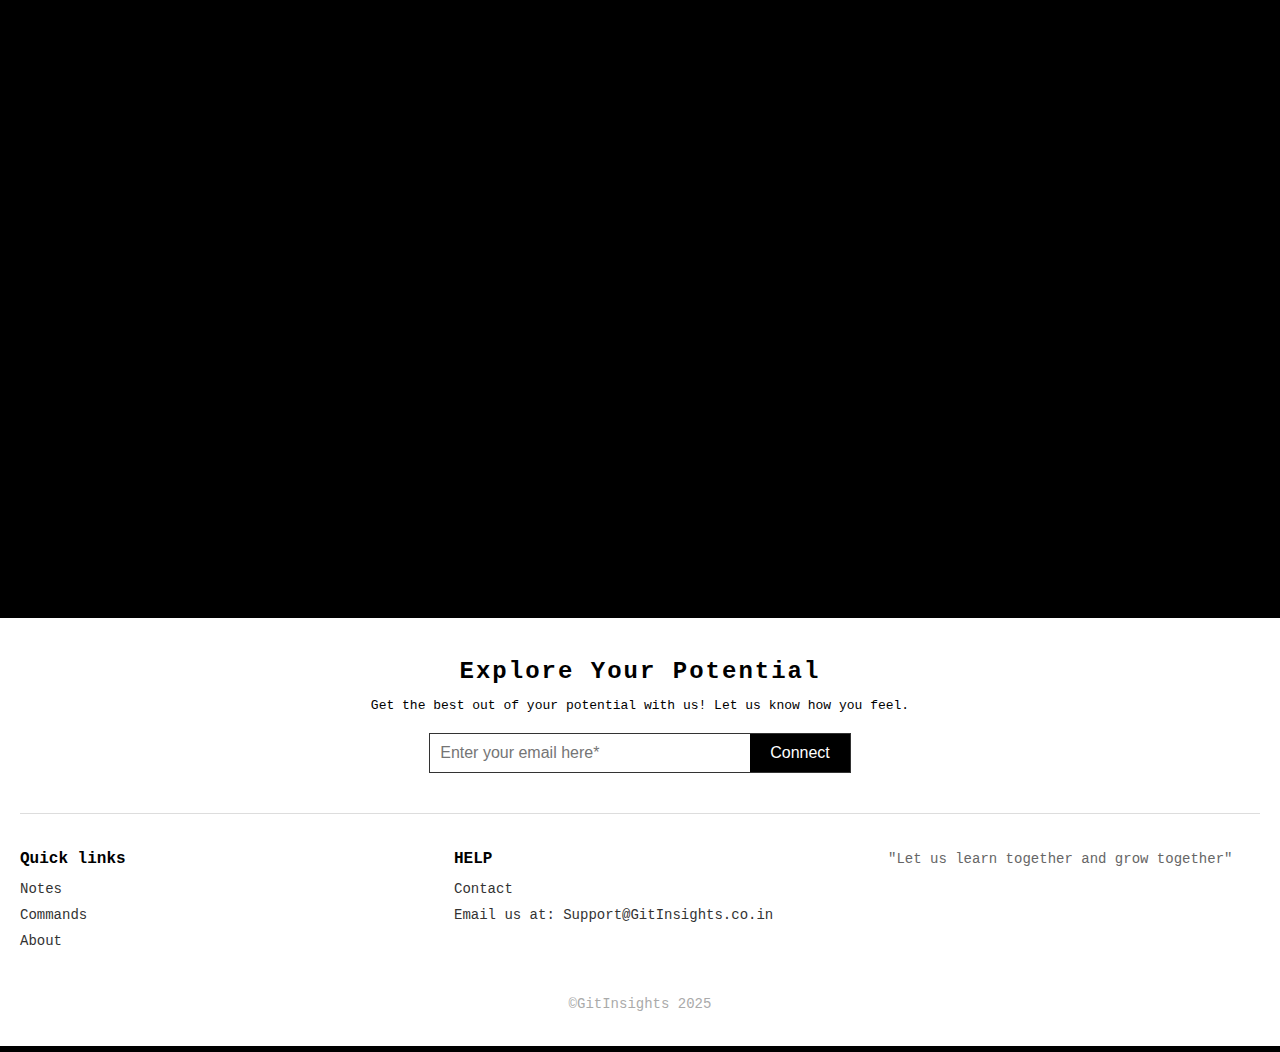
==== commit 2e5a1bf4: "add links to docs in notes page" ====
--- a/index.html
+++ b/index.html
@@ -107,7 +107,7 @@
         <h1>Learn Together</h1>
         Connect with us
       </div>
-      <div class="div9">
+      <div class="div9" onclick="window.open('https://drive.google.com/drive/folders/1Fjfj_O9hxJGhfGsIZQtCFjOWY55obQCr?usp=drive_link, _blank')">
         <p>Worrying about College</p>
         <h2>Tasks?</h2>
         <p>We got you</p>
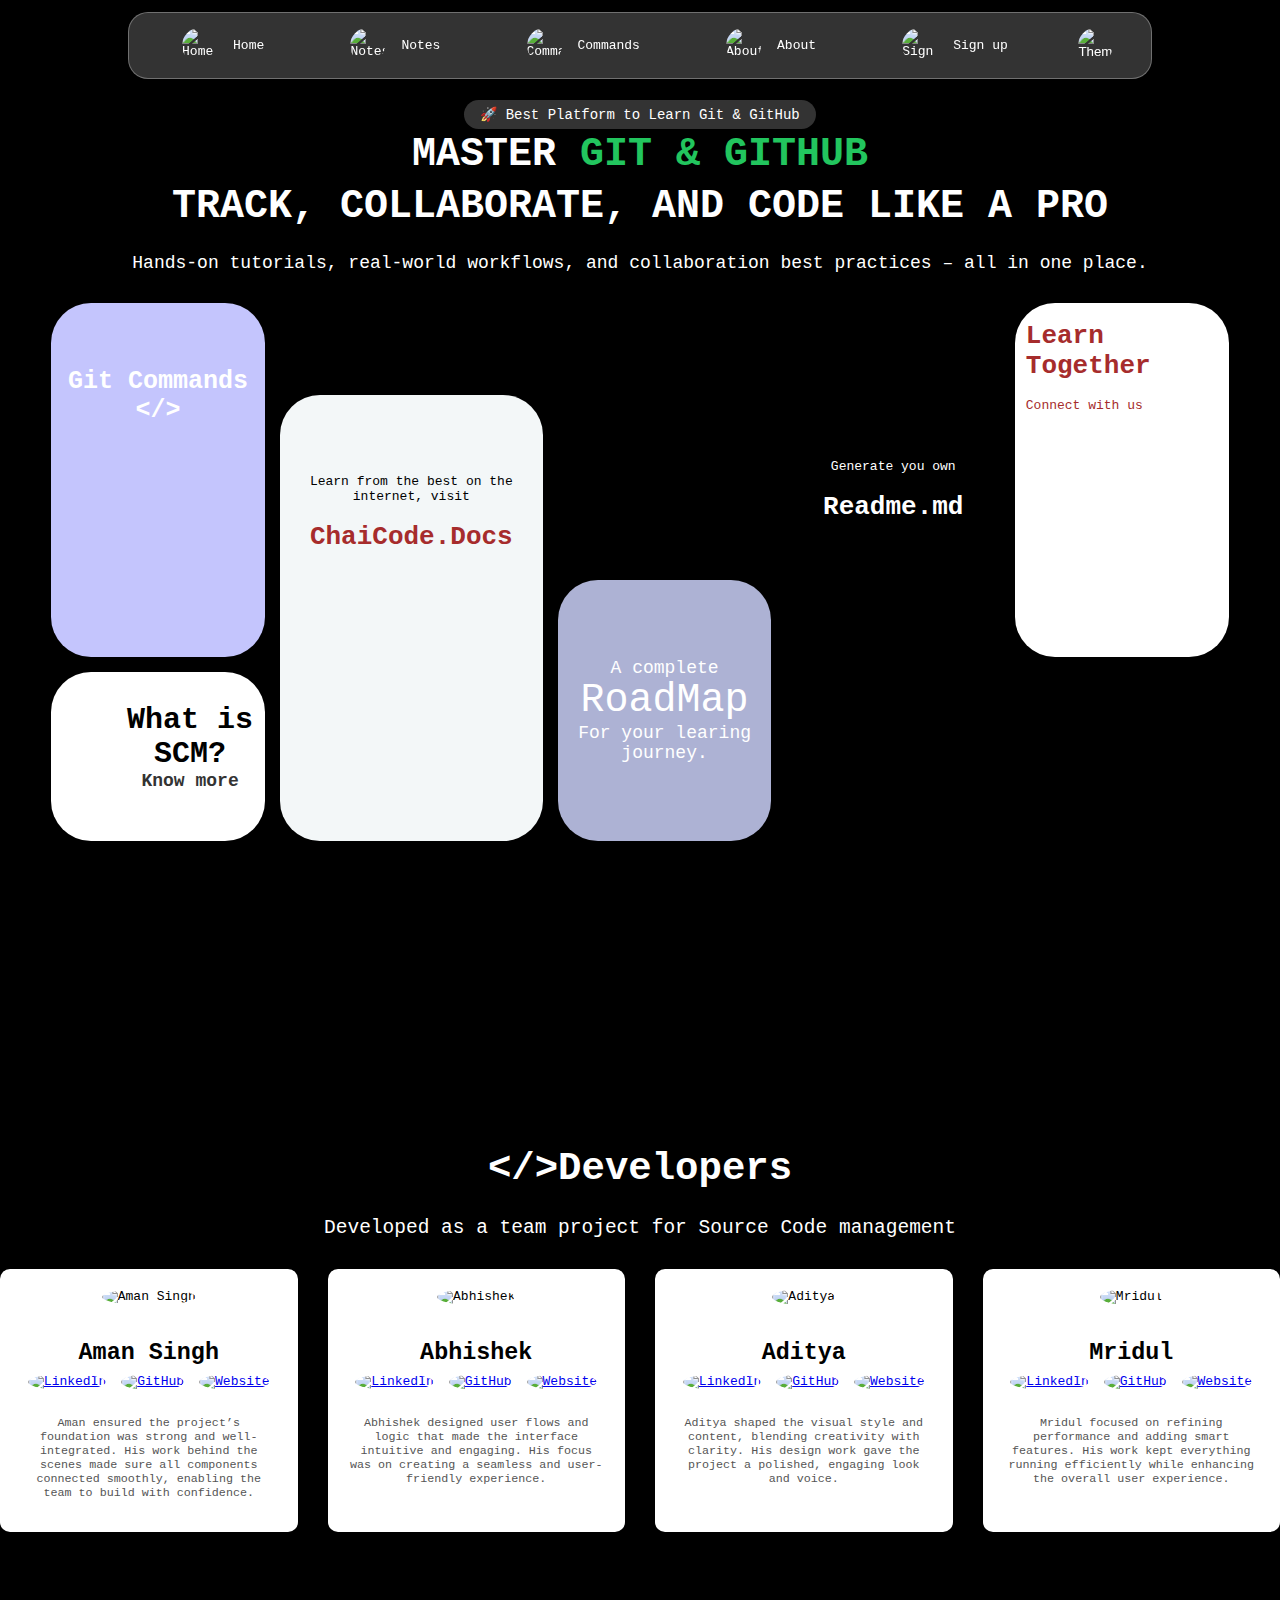
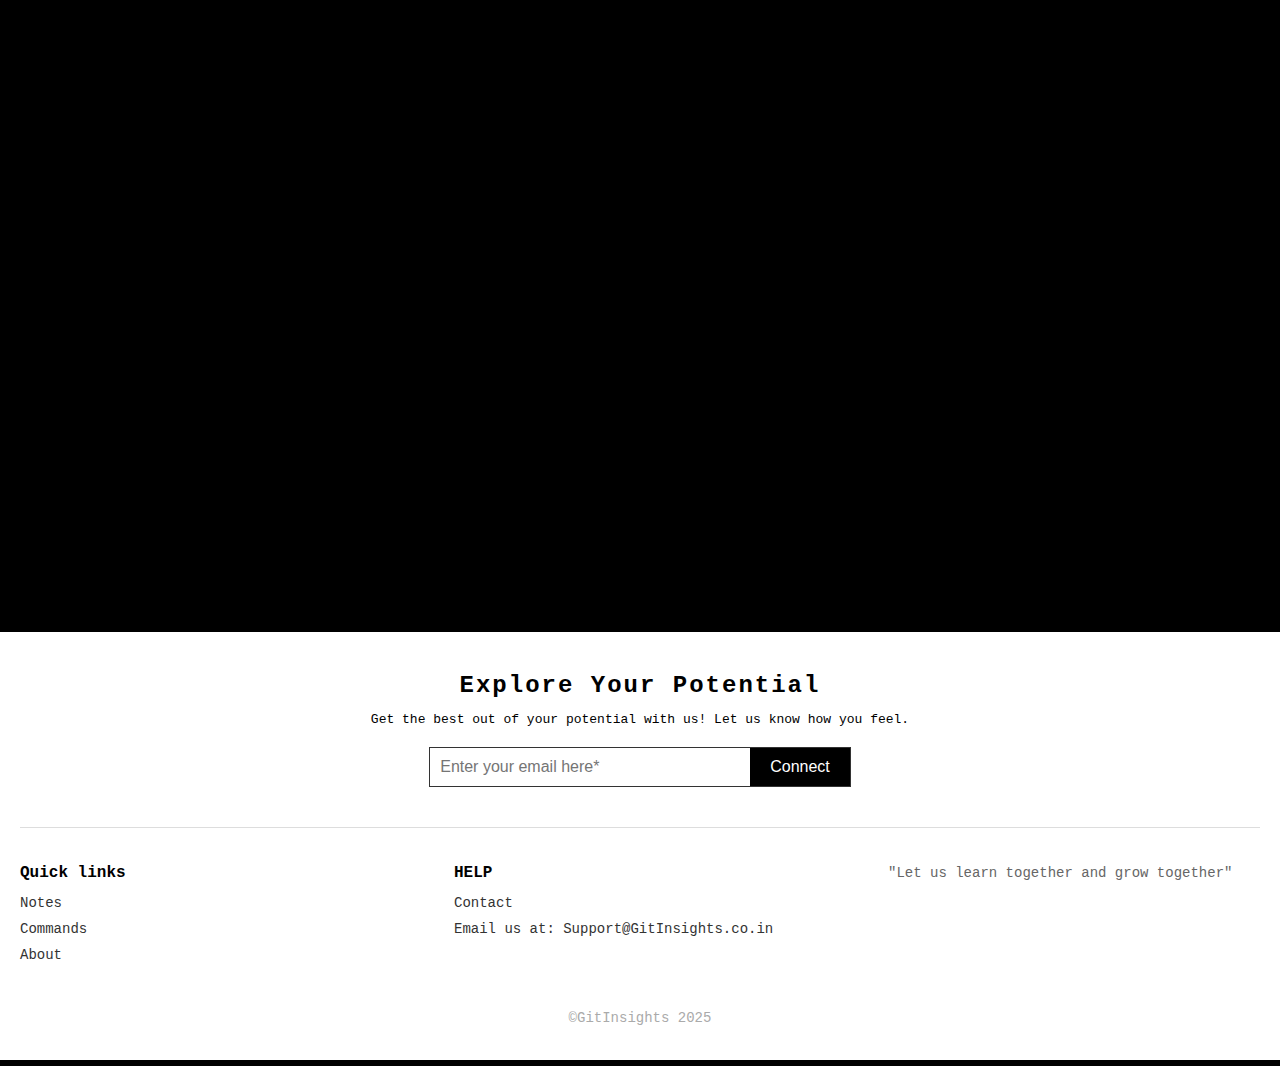
==== commit 662d816b: "change developers section" ====
--- a/index.html
+++ b/index.html
@@ -90,7 +90,7 @@
       </div>
       <div class="div6">
         A complete
-        <p>RaodMap</p>
+        <p>RoadMap</p>
         For your learing journey.
       </div>
       <div
@@ -147,8 +147,7 @@
             /></a>
           </div>
           <p class="quote">
-            The claims of duty or the obligations of business it will frequently
-            occur that pleasures have to be repudiated and annoyances accepted.
+            Aman ensured the project’s foundation was strong and well-integrated. His work behind the scenes made sure all components connected smoothly, enabling the team to build with confidence.
           </p>
         </div>
 
@@ -178,17 +177,15 @@
             /></a>
           </div>
           <p class="quote">
-            The claims of duty or the obligations of business it will frequently
-            occur that pleasures have to be repudiated and annoyances accepted.
-          </p>
+            Abhishek designed user flows and logic that made the interface intuitive and engaging. His focus was on creating a seamless and user-friendly experience.          </p>
         </div>
 
         <div class="testimonial-box">
           <img
             src="https://i.pinimg.com/474x/47/8b/b3/478bb3b8a89013ada49c03467d26cee2.jpg"
-            alt="Addy"
+            alt="Aditya"
           />
-          <h2>Addy</h2>
+          <h2>Aditya</h2>
           <div class="social-icons">
             <a href="#"
               ><img
@@ -209,8 +206,8 @@
             /></a>
           </div>
           <p class="quote">
-            The claims of duty or the obligations of business it will frequently
-            occur that pleasures have to be repudiated and annoyances accepted.
+            Aditya shaped the visual style and content, blending creativity with clarity. His design work gave the project a polished, engaging look and voice.
+
           </p>
         </div>
 
@@ -240,8 +237,8 @@
             /></a>
           </div>
           <p class="quote">
-            The claims of duty or the obligations of business it will frequently
-            occur that pleasures have to be repudiated and annoyances accepted.
+            Mridul focused on refining performance and adding smart features. His work kept everything running efficiently while enhancing the overall user experience.
+
           </p>
         </div>
       </div>
